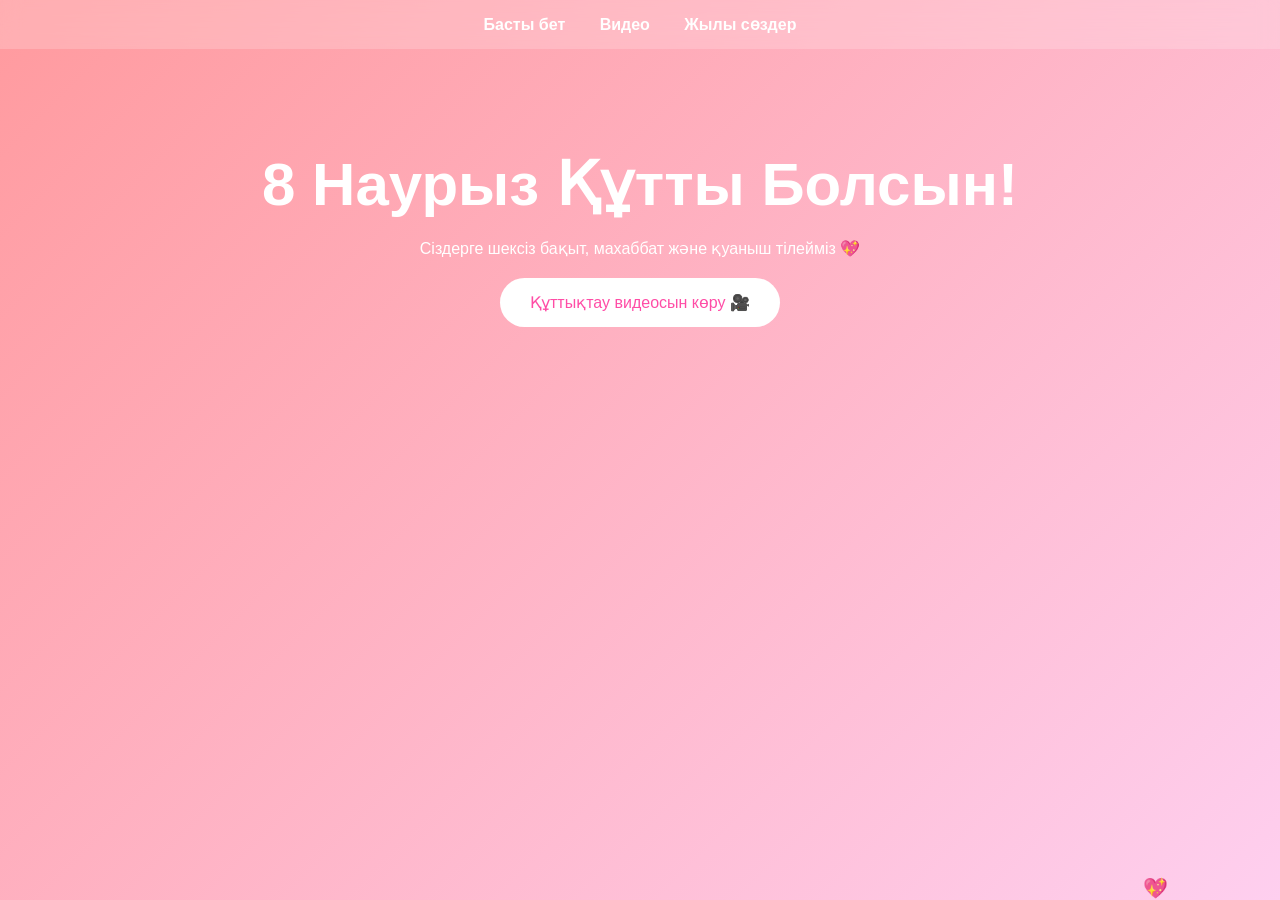
==== index.html @ 01ea0c96 "Add files via upload" ====
<!DOCTYPE html>
<html lang="kk">
<head>
<meta charset="UTF-8">
<meta name="viewport" content="width=device-width, initial-scale=1.0">
<title>8 Наурыз</title>
<link rel="stylesheet" href="style.css">
</head>
<body>

<nav>
    <a href="index.html">Басты бет</a>
    <a href="video.html">Видео</a>
    <a href="wishes.html">Жылы сөздер</a>
</nav>

<section class="hero">
    <h1>8 Наурыз Құтты Болсын!</h1>
    <p>Сіздерге шексіз бақыт, махаббат және қуаныш тілейміз 💖</p>
    <a href="video.html" class="btn">Құттықтау видеосын көру 🎥</a>
</section>

<script src="script.js"></script>
</body>
</html>
---- style.css ----
*{
    margin:0;
    padding:0;
    box-sizing:border-box;
    font-family: Arial, sans-serif;
}

body{
    background: linear-gradient(135deg,#ff9a9e,#fecfef);
    min-height:100vh;
    color:white;
    text-align:center;
}

nav{
    background:rgba(255,255,255,0.2);
    padding:15px;
    backdrop-filter: blur(10px);
}

nav a{
    color:white;
    margin:0 15px;
    text-decoration:none;
    font-weight:bold;
}

nav a:hover{
    text-decoration:underline;
}

.hero{
    margin-top:100px;
    animation: fadeIn 2s ease;
}

h1{
    font-size:60px;
    margin-bottom:20px;
}

.btn{
    display:inline-block;
    margin-top:20px;
    padding:15px 30px;
    background:white;
    color:#ff4da6;
    border-radius:30px;
    text-decoration:none;
    transition:0.3s;
}

.btn:hover{
    background:#ff4da6;
    color:white;
}

.content{
    padding:50px;
}

.video-box{
    width:80%;
    max-width:700px;
    border-radius:20px;
    margin-top:30px;
    box-shadow:0 0 30px rgba(0,0,0,0.3);
}

.card{
    background:rgba(255,255,255,0.2);
    padding:20px;
    margin:20px auto;
    width:70%;
    border-radius:20px;
    backdrop-filter: blur(10px);
    transition:0.3s;
}

.card:hover{
    transform:scale(1.05);
    background:rgba(255,255,255,0.4);
}

@keyframes fadeIn{
    from{opacity:0; transform:translateY(20px);}
    to{opacity:1; transform:translateY(0);}
}
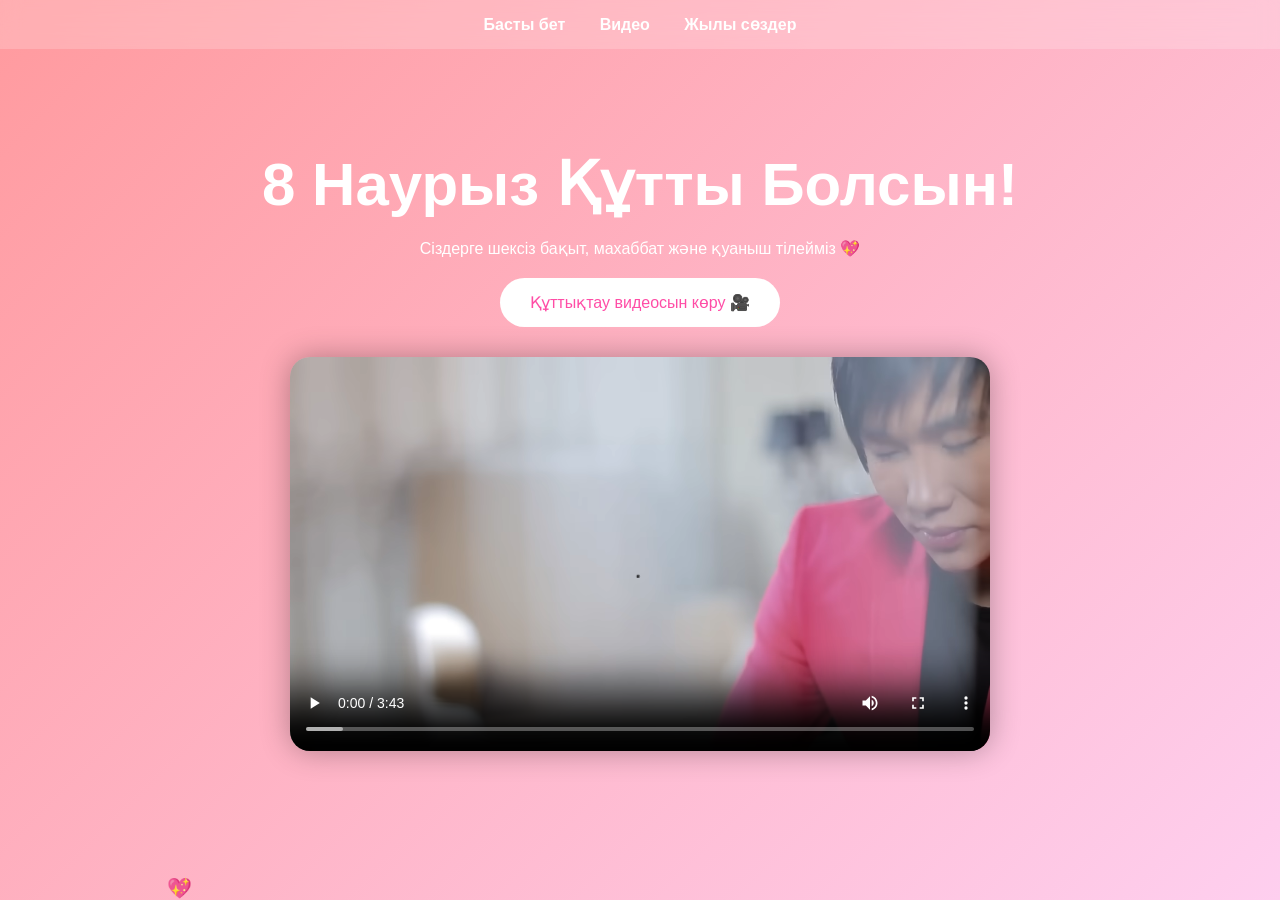
==== commit 3df39fc3: "Add video element to index.html Added a video element to the HTML structure." ====
--- a/index.html
+++ b/index.html
@@ -19,7 +19,10 @@
     <p>Сіздерге шексіз бақыт, махаббат және қуаныш тілейміз 💖</p>
     <a href="video.html" class="btn">Құттықтау видеосын көру 🎥</a>
 </section>
-
+<video controls autoplay loop class="video-box">
+    <source src="video.mp4" type="video/mp4">
+</video>
 <script src="script.js"></script>
 </body>
-</html>+
+</html>
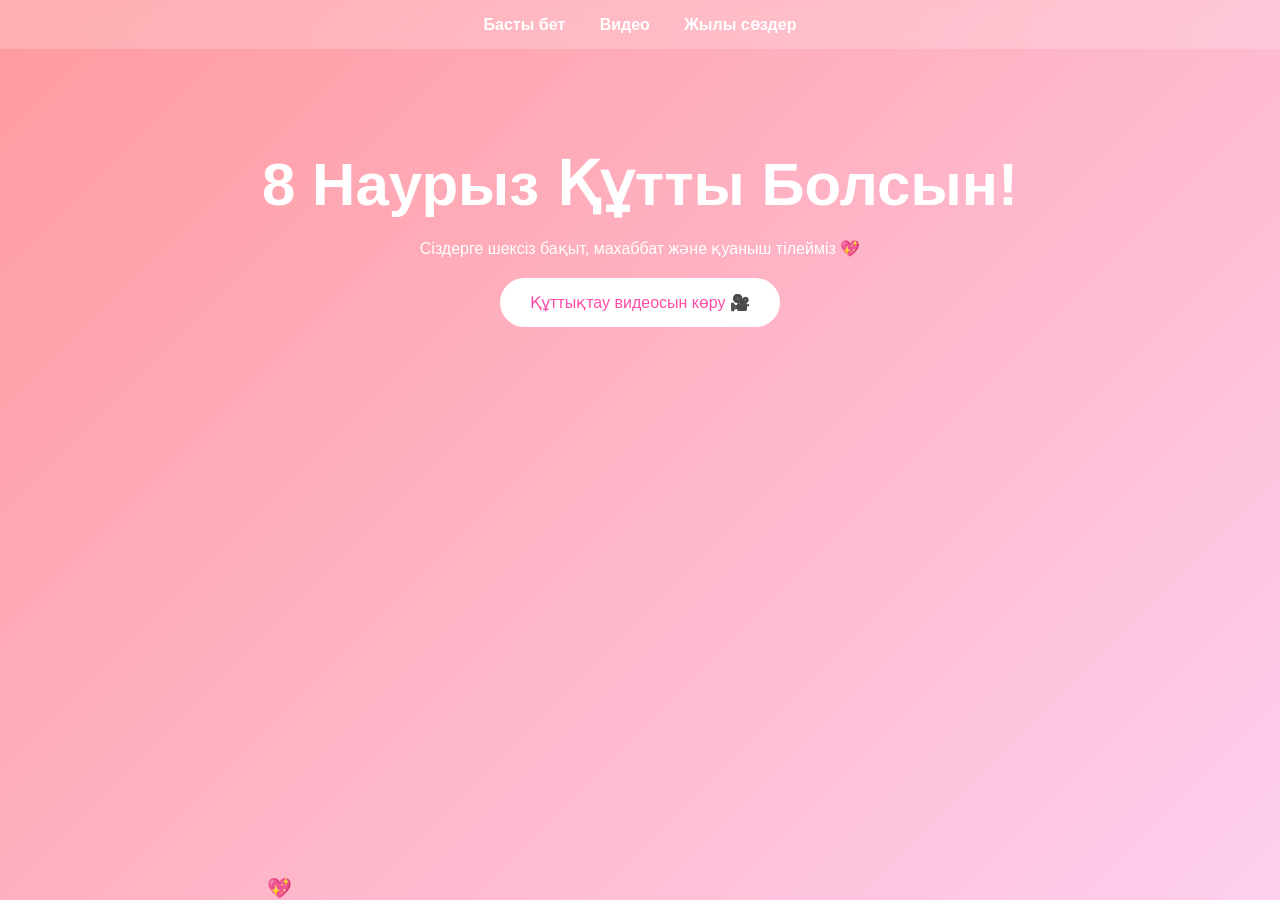
==== commit d3773ea9: "Update index.html" ====
--- a/index.html
+++ b/index.html
@@ -19,10 +19,8 @@
     <p>Сіздерге шексіз бақыт, махаббат және қуаныш тілейміз 💖</p>
     <a href="video.html" class="btn">Құттықтау видеосын көру 🎥</a>
 </section>
-<video controls autoplay loop class="video-box">
-    <source src="video.mp4" type="video/mp4">
-</video>
 <script src="script.js"></script>
 </body>
 
 </html>
+
